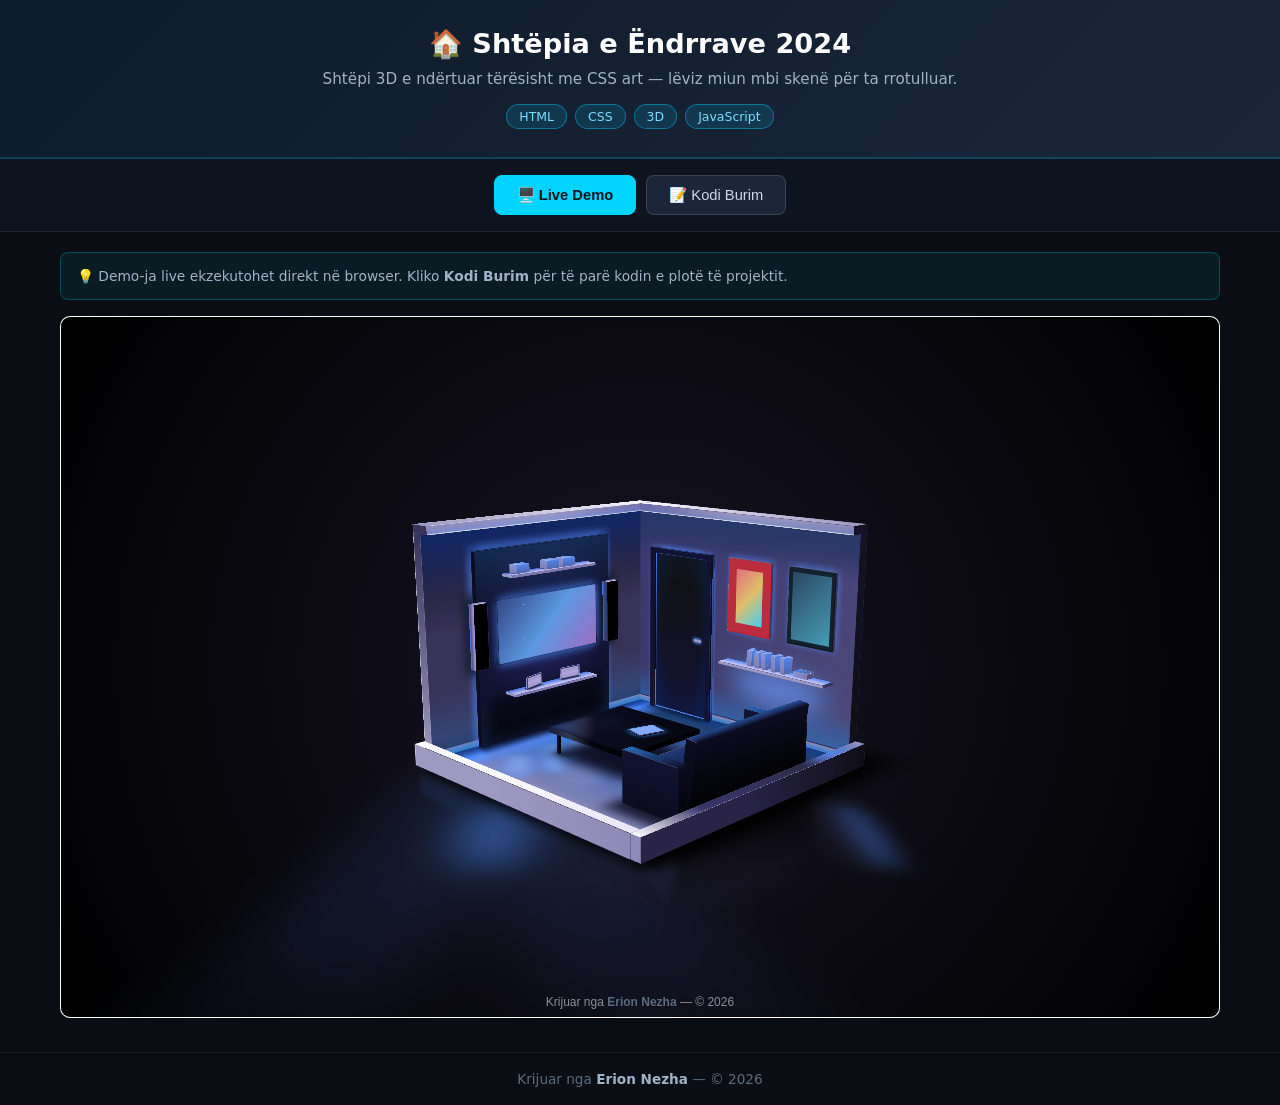
==== index.html @ fc97abc8 "Publikimi fillestar: Dream-House — demo live + kodi burim" ====
<!-- Created by Erion Nezha — © 2026 All rights reserved -->
<!DOCTYPE html>
<html lang="sq">
<head>
<meta charset="UTF-8">
<meta name="viewport" content="width=device-width, initial-scale=1.0">
<title>Shtëpia e Ëndrrave 2024 — Erion Nezha</title>
<style>
*{box-sizing:border-box;margin:0;padding:0}
body{background:#0a0e14;color:#e6e6e6;font-family:'Segoe UI',system-ui,sans-serif;min-height:100vh;display:flex;flex-direction:column}
header.top{background:linear-gradient(135deg,#0d1b2a,#1b263b);padding:28px 20px;text-align:center;border-bottom:2px solid #00d4ff33}
header.top h1{font-size:1.7rem;color:#fff;margin-bottom:8px}
header.top p{color:#9fb3c8;max-width:760px;margin:0 auto 12px;line-height:1.55;font-size:.95rem}
.badges{display:flex;gap:8px;justify-content:center;flex-wrap:wrap}
.badge{background:#00d4ff22;border:1px solid #00d4ff66;color:#7fdbff;padding:4px 12px;border-radius:20px;font-size:.78rem}
.tabs{display:flex;gap:10px;justify-content:center;padding:16px;background:#0d1420;border-bottom:1px solid #ffffff14}
.tabs button{background:#1b263b;color:#cfd8e3;border:1px solid #ffffff22;padding:10px 22px;border-radius:8px;cursor:pointer;font-size:.92rem;transition:.2s}
.tabs button.active,.tabs button:hover{background:#00d4ff;color:#04121a;border-color:#00d4ff;font-weight:600}
main{flex:1;padding:20px;max-width:1200px;width:100%;margin:0 auto}
.panel{display:none}
.panel.active{display:block}
iframe.demo{width:100%;height:78vh;border:1px solid #ffffff22;border-radius:10px;background:#fff}
.codewrap{display:flex;gap:0;border:1px solid #ffffff22;border-radius:10px;overflow:hidden;height:78vh;background:#0d1117}
.tree{width:250px;min-width:200px;background:#0d1420;border-right:1px solid #ffffff14;overflow-y:auto;padding:12px;font-size:.82rem}
.tree .tfile{padding:5px 8px;border-radius:5px;cursor:pointer;color:#9fb3c8;white-space:nowrap;overflow:hidden;text-overflow:ellipsis}
.tree .tfile:hover{background:#ffffff10;color:#fff}
.tree .tfile.active{background:#00d4ff26;color:#7fdbff}
.tree .tdir{color:#5c6b7f;font-weight:600;margin-top:8px;font-size:.75rem;text-transform:uppercase;letter-spacing:.5px}
.codeview{flex:1;overflow:auto;padding:0;position:relative}
.codeview pre{padding:16px;font-family:'Consolas','Fira Code',monospace;font-size:.82rem;line-height:1.6;color:#d6deeb;white-space:pre}
.codeview .lineno{color:#4a5568;user-select:none;margin-right:12px;display:inline-block;width:32px;text-align:right}
.codeview img.preview{max-width:100%;padding:20px}
.cbar{display:flex;gap:8px;align-items:center;padding:10px 14px;background:#0d1420;border-bottom:1px solid #ffffff14;font-size:.82rem;color:#9fb3c8;overflow-x:auto}
.ctab{padding:6px 14px;border-radius:6px;cursor:pointer;white-space:nowrap;border:1px solid transparent}
.ctab:hover{background:#ffffff10}
.ctab.active{background:#00d4ff26;color:#7fdbff;border-color:#00d4ff55}
footer{text-align:center;padding:18px;color:#5c6b7f;font-size:.85rem;border-top:1px solid #ffffff10;margin-top:10px}
footer strong{color:#9fb3c8}
.term{background:#05070a;border:1px solid #00ff8833;border-radius:10px;overflow:hidden;height:78vh;display:flex;flex-direction:column}
.term-head{background:#0d1420;padding:10px 14px;display:flex;align-items:center;gap:8px;border-bottom:1px solid #ffffff14}
.dot{width:12px;height:12px;border-radius:50%}
.term-title{color:#9fb3c8;font-size:.82rem;margin-left:6px;flex:1}
.replay{background:#00ff8822;border:1px solid #00ff8866;color:#7dffb0;padding:5px 14px;border-radius:6px;cursor:pointer;font-size:.8rem}
.replay:hover{background:#00ff8844}
#term-body{flex:1;overflow-y:auto;padding:16px;font-family:'Consolas',monospace;font-size:.88rem;line-height:1.7;color:#33ff88;white-space:pre-wrap;word-break:break-word}
#term-body .inp{color:#ffd75c}
#term-body .dim{color:#4a6b57}
.cursor{display:inline-block;width:9px;height:17px;background:#33ff88;vertical-align:-3px;animation:blink 1s infinite}
@keyframes blink{50%{opacity:0}}
.split{display:grid;grid-template-columns:1fr 1fr;gap:16px}
.split .term,.split .codewrap{height:78vh}
@media(max-width:860px){.split{grid-template-columns:1fr}.codewrap{flex-direction:column}.tree{width:100%;max-height:150px;border-right:none;border-bottom:1px solid #ffffff14}}
.kw{color:#ff7edb}.st{color:#ffd75c}.cm{color:#5c6b7f;font-style:italic}.fn{color:#7fdbff}.nm{color:#f78c6c}
.note{background:#00d4ff12;border:1px solid #00d4ff44;border-radius:8px;padding:12px 16px;margin-bottom:16px;font-size:.86rem;color:#9fb3c8;line-height:1.6}
</style>
</head>
<body>
<header class="top">
<h1>🏠 Shtëpia e Ëndrrave 2024</h1>
<p>Shtëpi 3D e ndërtuar tërësisht me CSS art — lëviz miun mbi skenë për ta rrotulluar.</p>
<div class="badges"><span class="badge">HTML</span><span class="badge">CSS</span><span class="badge">3D</span><span class="badge">JavaScript</span></div>
</header>
<div class="tabs">
<button class="active" onclick="show('demo',this)">🖥️ Live Demo</button>
<button onclick="show('code',this)">📝 Kodi Burim</button>
</div>
<main>
<div class="note">💡 Demo-ja live ekzekutohet direkt në browser. Kliko <strong>Kodi Burim</strong> për të parë kodin e plotë të projektit.</div>
<div id="p-demo" class="panel active"><iframe class="demo" src="demo/index.html" title="Live demo"></iframe></div>
<div id="p-code" class="panel"><div class="codewrap">
<aside class="tree" id="tree"></aside>
<div class="codeview"><div class="cbar" id="cbar"></div><div id="codebox"><pre></pre></div></div>
</div></div>
</main>
<footer>Krijuar nga <strong>Erion Nezha</strong> — © 2026</footer>
<script>
const TREE={"dirs": [], "files": ["index.html", "style.css", "script.js"]};
const CODEDIR="demo";
const IMG=/\.(png|jpe?g|gif|svg|webp|ico|bmp)$/i;
function show(id,btn){document.querySelectorAll('.panel').forEach(p=>p.classList.remove('active'));document.getElementById('p-'+id).classList.add('active');document.querySelectorAll('.tabs button').forEach(b=>b.classList.remove('active'));btn.classList.add('active');}
function buildTree(){
  const t=document.getElementById('tree');let html='';
  const walk=(node,prefix)=>{node.dirs.forEach(d=>{html+='<div class="tdir">📁 '+prefix+d.name+'</div>';walk(d,prefix+d.name+'/');});node.files.forEach(f=>{html+='<div class="tfile" data-p="'+prefix+f+'">📄 '+f+'</div>';});};
  walk(TREE,'');t.innerHTML=html;
  t.querySelectorAll('.tfile').forEach(el=>el.onclick=()=>openFile(el.dataset.p,el));
  const first=t.querySelector('.tfile');if(first)openFile(first.dataset.p,first);
}
async function openFile(path,el){
  document.querySelectorAll('.tfile').forEach(e=>e.classList.remove('active'));el.classList.add('active');
  document.getElementById('cbar').textContent=path;
  const box=document.getElementById('codebox');
  if(IMG.test(path)){box.innerHTML='<img class="preview" src="'+CODEDIR+'/'+path+'">';return;}
  try{const r=await fetch(CODEDIR+'/'+path);const txt=await r.text();
    box.innerHTML='<pre>'+hl(txt,path.split('.').pop())+'</pre>';
  }catch(e){box.innerHTML='<pre>Deshtoi leximi i file-it.</pre>';}
}

function hl(code,lang){
  const esc=s=>s.replace(/&/g,'&amp;').replace(/</g,'&lt;').replace(/>/g,'&gt;');
  const tok=/(\/\/[^\n]*|\/\*[\s\S]*?\*\/|#[^\n]*|<!--[\s\S]*?-->)|("[^"\n]*"|'[^'\n]*')|\b(import|from|as|def|return|if|elif|else|for|while|in|not|and|or|class|try|except|finally|with|lambda|pass|break|continue|print|public|private|protected|static|void|int|float|double|char|long|short|boolean|new|this|null|true|false|extends|implements|package|throws|struct|include|switch|case|default|do|sizeof|typedef|const|unsigned|using|namespace|cin|cout|endl|int main|string|System|out|println|var|let|function|=>)\b|\b(\d+(\.\d+)?)\b/g;
  let out='',last=0,m;
  while((m=tok.exec(code))!==null){
    out+=esc(code.slice(last,m.index));
    const cls=m[1]?'cm':m[2]?'st':m[3]?'kw':'nm';
    out+='<span class="'+cls+'">'+esc(m[0])+'</span>';
    last=m.index+m[0].length;
  }
  out+=esc(code.slice(last));
  return out.split('\n').map((l,i)=>'<span class="lineno">'+(i+1)+'</span>'+(l||' ')).join('\n');
}

buildTree();
</script>
</body>
</html>
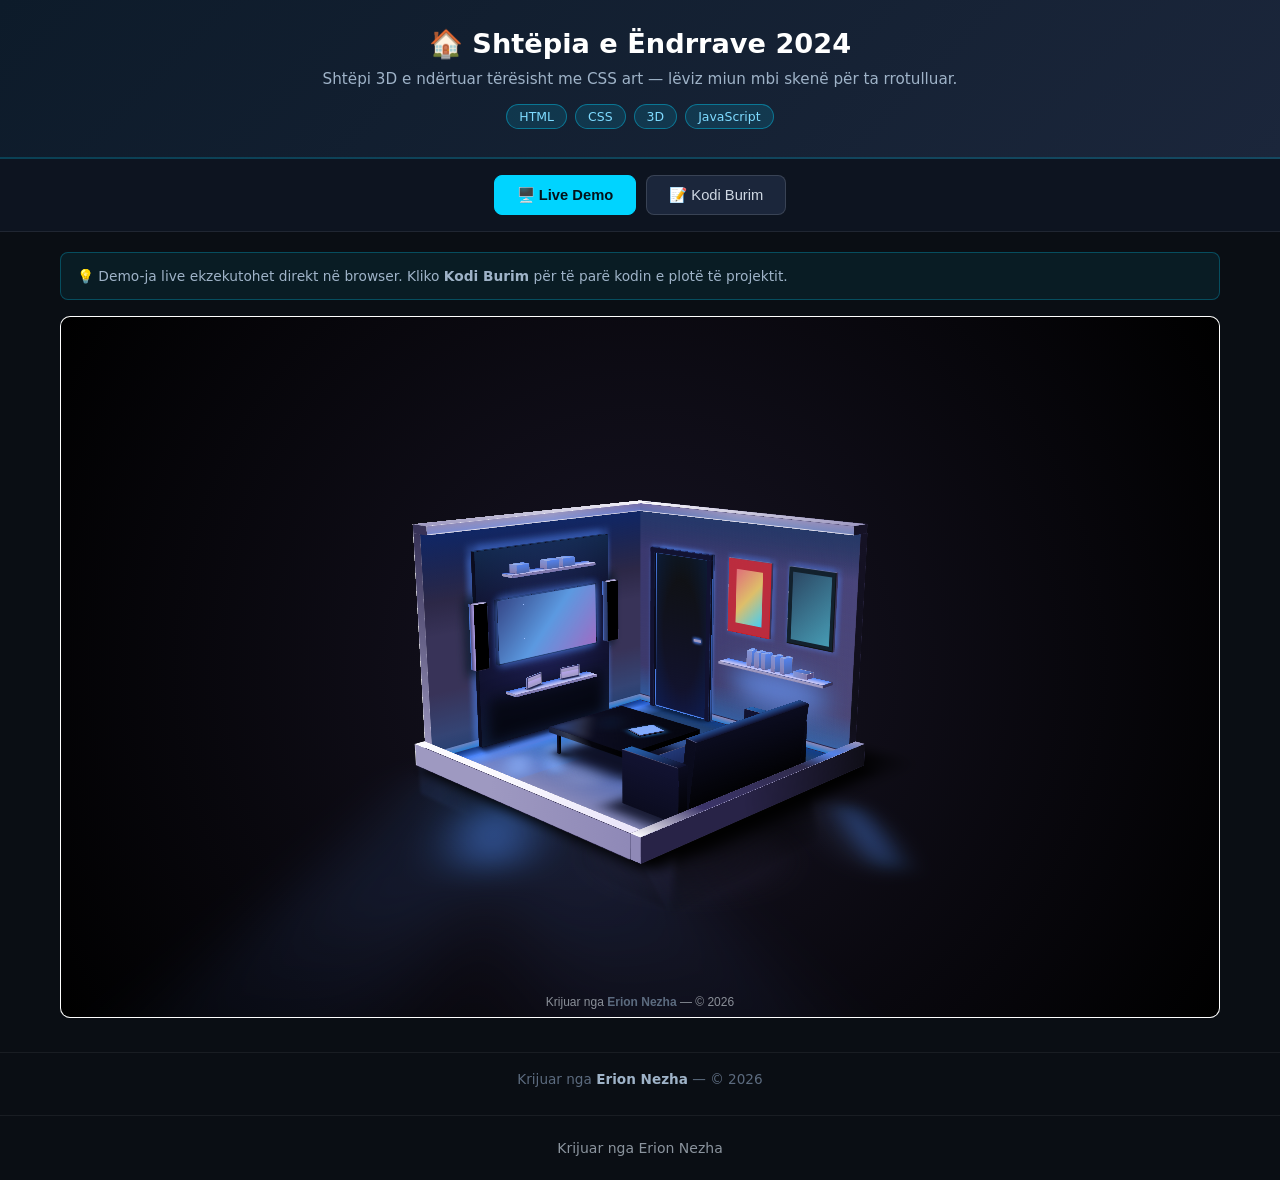
==== commit 28780dde: "Shto panelin 'Kodi Burim' krahas demo-s live" ====
--- a/index.html
+++ b/index.html
@@ -111,5 +111,6 @@
 
 buildTree();
 </script>
+<footer style="text-align:center;padding:24px 16px;color:#8b949e;font-family:system-ui,sans-serif;font-size:14px;">Krijuar nga Erion Nezha</footer>
 </body>
 </html>
